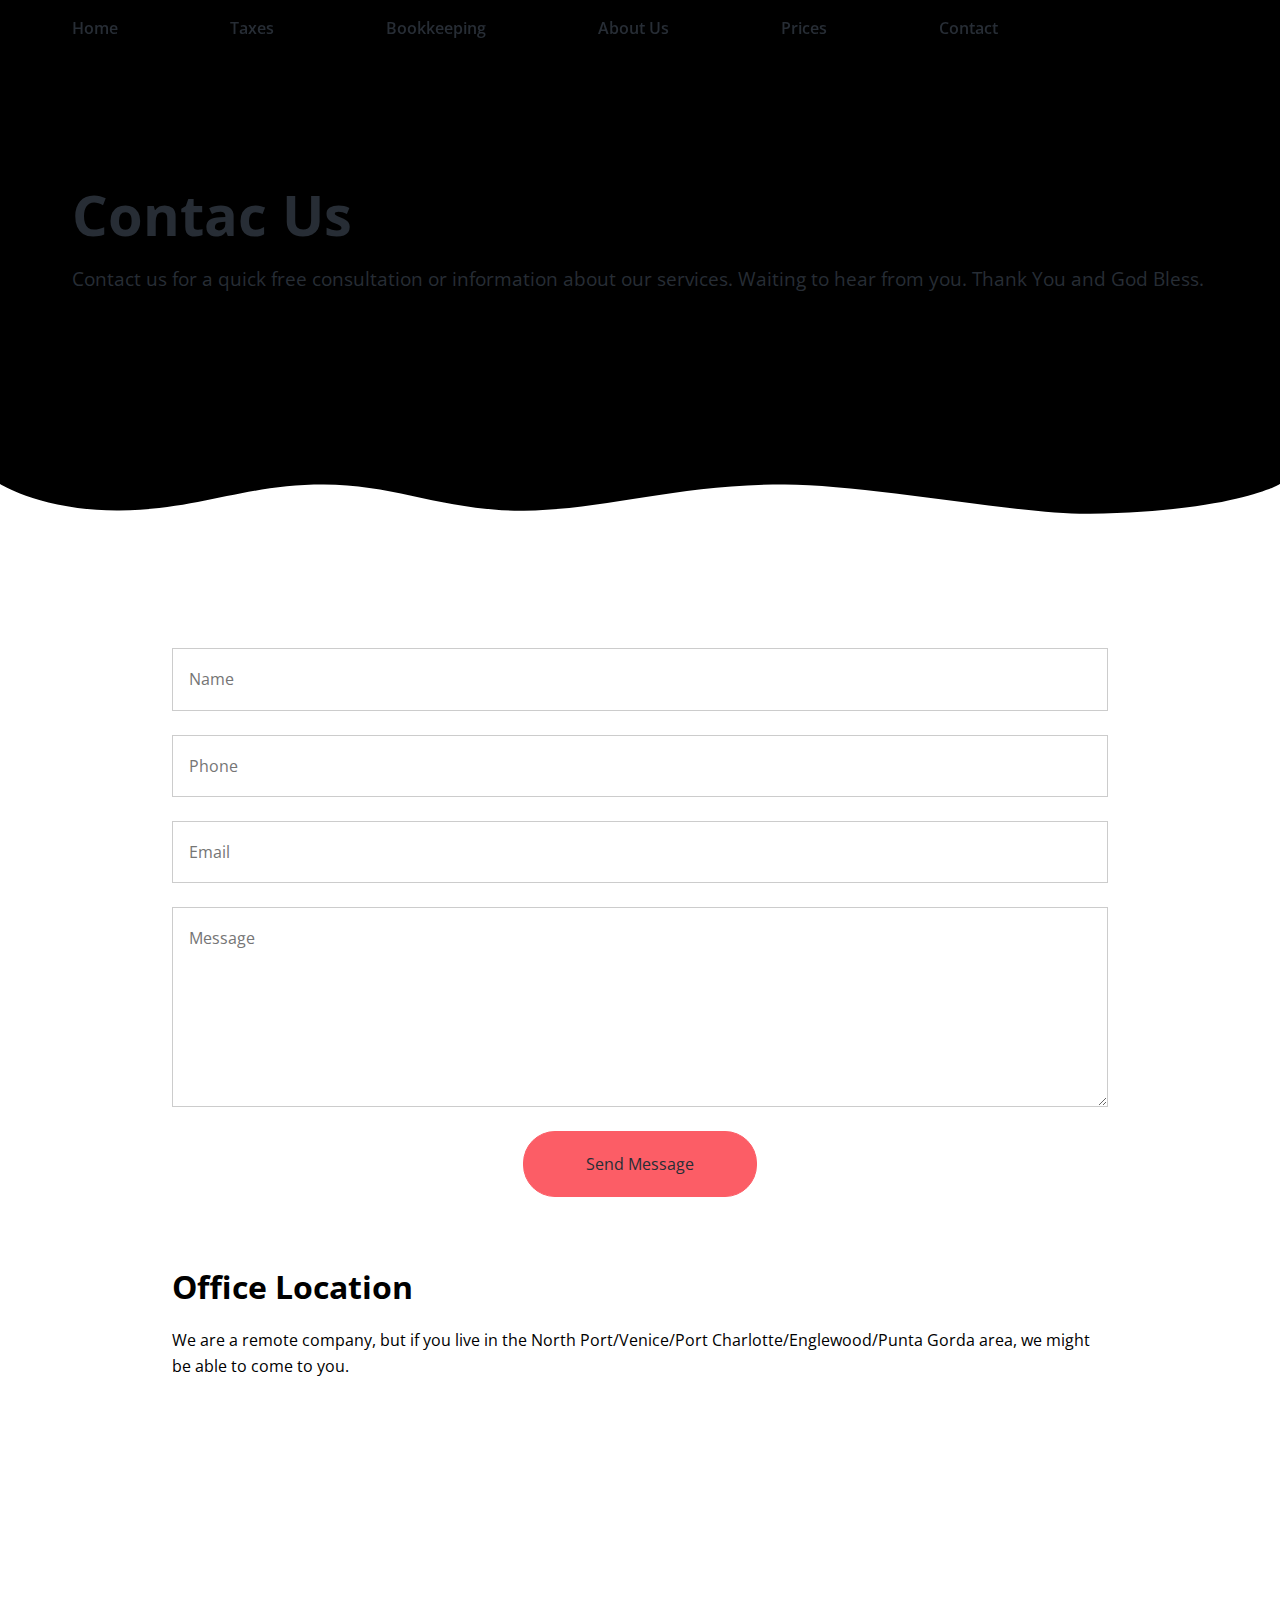
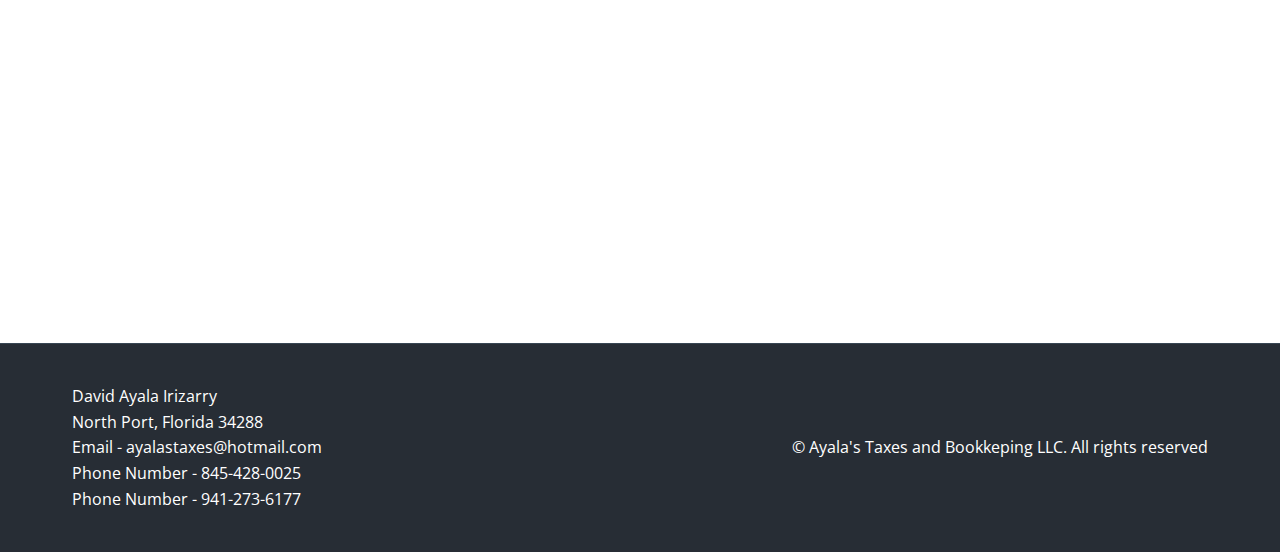
==== contact.html @ 927ef103 "copy of 1" ====
<!DOCTYPE html>
<html lang="en">
<head>
    <meta charset="UTF-8">
    <meta name="viewport" content="width=device-width, initial-scale=1.0">
    <link rel="preconnect" href="https://fonts.googleapis.com">
    <link rel="preconnect" href="https://fonts.gstatic.com" crossorigin>
    <link href="https://fonts.googleapis.com/css2?family=Open+Sans:ital,wght@0,300..800;1,300..800&display=swap" rel="stylesheet">
    <link rel="stylesheet" href="https://cdnjs.cloudflare.com/ajax/libs/font-awesome/6.6.0/css/all.min.css" integrity="sha512-Kc323vGBEqzTmouAECnVceyQqyqdsSiqLQISBL29aUW4U/M7pSPA/gEUZQqv1cwx4OnYxTxve5UMg5GT6L4JJg==" crossorigin="anonymous" referrerpolicy="no-referrer" />
    <link rel="stylesheet" href="./css/styles.css">
    <link rel="icon" href="./images/favicon.jpg">
    <title>Ayala's Taxes and Bookkeeping LLC</title>
</head>
<body>
    <nav class="navbar" role="navigation" aria-label="Main Navigation">
        <div class="navbar-flex container">
           <div class="main-menu-items">
                <ul class="main-menu-list">
                    <li>
                        <a href="/">Home</a>
                    </li>
                    <li>
                        <a href="/">Taxes</a>
                    </li>
                    <li>
                        <a href="#/">Bookkeeping</a>
                    </li>
                    <li>
                        <a href="/">About Us</a>
                    </li>
                    <li>
                        <a href="./prices.html">Prices</a>
                    </li>
                    <li>
                        <a href="contact.html">Contact</a>
                    </li>
                    <li>
                        <a href="https://www.facebook.com/" target="www.facebook.com" aria-label="Follow Us On Facebook">
                            <i class="fa-brands fa-facebook"></i>
                        </a>
                    </li>
                </ul>
            </div>
            
            <!-- mobile menu -->
             <div class="mobile-menu">
                <!-- hamburger button -->
                 <div class="mobile-menu-toggle" role="button" aria-expanded="false" aria-controls="mobile-menu-items" aria-label="Open Mobile Menu" tabindex="0">
                    <i class="fas fa-bars fa-2x"> M E N U</i>
                 </div>
                 <!-- mobile Menu Items-->
                 <div id="mobile-menu-items" class="mobile-menu-items">
                    <ul class="mobile-menu-list">
                        <li>
                            <a href="/">Home</a>
                        </li>
                        <li>
                            <a href="/">Taxes</a>
                        </li>
                        <li>
                            <a href="/">Bookkeeping</a>
                        </li>
                        <li>
                            <a href="/">About Us</a>
                        </li>
                        <li>
                            <a href="/prices.html">Prices</a>
                        </li>
                        <li>
                            <a href="contact.html">Contact</a>
                        </li>
                        <li>
                          <a href="https://www.facebook.com/" target="_blank" aria-label="Follow Us On Facebook">
                              <i class="fa-brands fa-facebook"></i>
                          </a>
                        </li>
                    </ul>
                </div>
             </div>
        </div>
    </nav>
    <header class="hero">
        <div class="container hero-flex">
            <div class="hero-content">
                <h1>Contac Us </h1>
                <p>
                  Contact us for a quick free consultation or information about our services. Waiting to hear from you. Thank You and God Bless.
                </p>
                
        <svg
        class="frame-decoration"
        data-name="Layer 2"
        xmlns="http://www.w3.org/2000/svg"
        preserveAspectRatio="none"
        viewBox="0 0 1920 192.275"
      >
        <defs>
          <style>
            .cls-1 {
              fill: #ffffff;
            }
          </style>
        </defs>
        <title>frame-decoration</title>
        <path
          class="cls-1"
          d="M0,158.755s63.9,52.163,179.472,50.736c121.494-1.5,185.839-49.738,305.984-49.733,109.21,0,181.491,51.733,300.537,50.233,123.941-1.562,225.214-50.126,390.43-50.374,123.821-.185,353.982,58.374,458.976,56.373,217.907-4.153,284.6-57.236,284.6-57.236V351.03H0V158.755Z"
          transform="translate(0 -158.755)"
        />
      </svg>
    </header>
        
         <section class="contact-form section">
            <div class="container-sm">

                <form
                action="https://formspree.io/f/mzzbyklr"
                method="POST"
              >
                    <input type="text" name="name" placeholder="Name">
                    <input type="tel" name="phone" placeholder="Phone">
                    <input type="email" name="email" placeholder="Email">
                    <textarea name="message" placeholder="Message"></textarea>
                    <button type="submit" class="btn">Send Message</button>
                </form>
            </div>
         </section>

         <!-- Location -->
          <section class="location section">
            <div class="container-sm">
                <h2>Office Location</h2>
                <p>
                    We are a remote company, but if you live in the North Port/Venice/Port Charlotte/Englewood/Punta Gorda area, we might be able to come to you.
                </p>
                <div class="map">
                    <iframe src="https://www.google.com/maps/embed?pb=!1m14!1m12!1m3!1d80402.91360916037!2d-82.22275165347267!3d27.051003151153793!2m3!1f0!2f0!3f0!3m2!1i1024!2i768!4f13.1!5e0!3m2!1sen!2sus!4v1736446587966!5m2!1sen!2sus" width="600" height="450" style="border:0;" allowfullscreen="" loading="lazy" referrerpolicy="no-referrer-when-downgrade"></iframe>
                  </div>
            </div>
          </section>

            <!-- footer -->
            <footer class="footer">
                <div class="container footer-flex">
                    <ul class="footer-links">
                      <li>David Ayala Irizarry</li>
                      <li>North Port, Florida 34288</li>
                      <li>Email - ayalastaxes@hotmail.com</li>
                      <li>Phone Number - 845-428-0025</li>
                      <li>Phone Number - 941-273-6177</li>
                    </ul>
                    <p>&copy; Ayala's Taxes and Bookkeping LLC. All rights reserved</p>
                  </div>
            </footer>
    <script src="./js/script.js"></script>
</body>
</html>
---- css/styles.css ----
*,
*::before,
*::after {
  margin: 0;
  padding: 0;
  box-sizing: border-box;
}

:root {
  --primary-color: #fc5d66;
  --secondary-color: #ffc05a;
  --light-color: #f9fafb;
  --dark-color: #272d35;
}

html,
body {
  font-family: 'Open Sans', sans-serif;
  line-height: 1.6;
  scroll-behavior: smooth;
}

a {
  text-decoration: none;
}

ul {
  list-style: none;
}

img {
  max-width: 100%;
}

/* Utility Classes */
.container {
  max-width: 1200px;
  margin: 0 auto;
  padding: 0 2rem;
}

.container-sm {
  max-width: 1000px;
  margin: 0 auto;
  padding: 0 2rem;
}

.btn {
  display: inline-block;
  padding: 1.3rem 2.3rem;
  border: 1px solid var(--primary-color);
  border-radius: 32px;
  background: var(--primary-color);
  color: var(--dark-color);
  cursor: pointer;
  transition: all 0.2s;
}

.btn:hover {
  background: var(--dark-color);
  color: #fff;
  border-color: #fff;
}

/* Text Classes */
.text-primary {
  color: var(--primary-color);
}

.text-secondary {
  color: var(--secondary-color);
}

.section {
  margin: 4rem 0;
}

/* Section Header */
.section-header {
  max-width: 750px;
  margin: 0 auto;
  text-align: center;
  margin-bottom: 3rem;
}

.section-header h2 {
  font-size: 2rem;
  font-weight: 700;
  color: var(--dark-color);
  margin-bottom: 0.5rem;
}

.section-header p {
  font-size: 1.3rem;
  color: var(--dark-color);
}

.heading-border {
  width: 64px;
  height: 4px;
  background: var(--primary-color);
  margin: 0 auto 2rem;
}

/* Card */
.card {
  display: flex;
  flex-direction: column;
  align-items: center;
  justify-content: center;
  text-align: center;
  padding: 2rem 1.75rem;
  background: #fff;
  box-shadow: 0 4px 12px 0 rgba(0, 0, 0, 0.3);
}

/* Navbar */
.navbar {
  background: transparent;
  color: white;
  padding: 1rem 2rem;
  position: fixed;
  top: 0;
  right: 0;
  left: 0;
  z-index: 1000;
  transition: background-color 0.5s ease-in-out;
}

.navbar.navbar-scroll {
  background-color: rgba(235, 77, 85, 0.3);
  backdrop-filter: blur(10px);
}

.navbar-flex {
  display: flex;
  justify-content: space-between;
  align-items: center;
}

.navbar img {
  width: 81px;
  height: 32px;
}

.navbar .main-menu-list {
  display: flex;
  align-items: center;
  gap: 7rem;
  font-weight: 600;
}

.navbar a {
  color:var(--dark-color);
}

.navbar a:hover {
  color: rgba(0, 0, 0, 0.3);
}

.navbar i {
  font-size: 1.5rem;
}

/* Mobile Menu */
.mobile-menu {
  display: none;
}

.navbar .mobile-menu-toggle {
  color: var(--dark-color);
  cursor: pointer;
}

.navbar .mobile-menu-items {
  position: absolute;
  top: 100%;
  left: 0;
  width: 100%;
  background: rgba(0, 0, 0, 0.8);
  opacity: 0.95;
  padding: 3rem 2rem;
  text-align: center;
  box-shadow: 0 2px 5px rgba(0, 0, 0, 0.1);
  border-top: 1px solid rgba(255, 255, 255, 0.1);
  transform: translateX(100%);
  transition: transform 0.3s ease;
}

.navbar .mobile-menu-items.active {
  transform: translateX(0);
}

.navbar .mobile-menu-list {
  display: flex;
  flex-direction: column;
  gap: 2rem;
  font-size: 1.2rem;
}

.navbar .mobile-menu-items a:hover {
  color: rgba(241, 235, 235, 0.7);
}

/* Hero */
.hero {
  background: #000 url('../images/white-brick-background.jpg') center center/cover
    no-repeat;
  padding: 11.5rem 2rem 8rem;
  color:var(--dark-color);
  overflow-x: hidden;
  position: relative;
  
}

.hero .hero-flex {
  display: flex;
  justify-content: space-between;
  align-items: center;
  gap: 6rem;
  padding-bottom: 8rem;
}

.hero h1 {
  font-size: 3.5rem;
  line-height: 1.1;
  font-weight: 700;
  margin-bottom: 1rem;
}

.hero p {
  font-size: 1.2rem;
  margin-bottom: 2rem;
  line-height: 1.8;
  font-weight: 400;
}

.hero img {
  width: 50%;
  border-radius: 25px;
}

.hero .frame-decoration {
  position: absolute;
  bottom: 0;
  left: 0;
  width: 100%;
  height: 100px;
}

/* Learn Topics */
.topics {
  display: grid;
  grid-template-columns: repeat(4, 1fr);
  gap: 2rem;
}

.topic img {
  transition: transform 0.3s;
  max-height: 200px;
  width: 100%;
  align-items: center;
  justify-content: center;
}

.topic img:hover {
  transform: scale(1.1);
}

.topic h3 {
  font-size: 1rem;
  font-weight: 700;
  margin: 0.5rem 0;
  text-align: center;
}

/* Chapter Cards */
.chapter-cards {
  display: grid;
  grid-template-columns: repeat(3, 1fr);
  gap: 2rem;
  padding: 1rem 0 4rem;
}

.chapter-cards img {
  width: 150px;
  margin-top: 1rem;
}

.chapter-cards h3 {
  font-size: 1.25rem;
  font-weight: 700;
  margin: 1rem 0;
}

/* Essential documents */
.summary {
  background: var(--light-color);
  color: var(--dark-color);
  padding: 4rem 2rem 5rem;
}

.summary .section-lists {
  background: #fff;
  padding: 2rem;
}

.summary .list-header {
  background: var(--primary-color);
  color: #fff;
  padding: 0.5rem 1rem;
  font-size: 1.2rem;
  font-weight: 700;
  margin: 1rem 0;
}

.summary .list-item {
  padding: 1.4rem 0;
  border-bottom: 1px solid #f1f4f6;
}

.summary .list-item:last-child {
  border-bottom: none;
}

/* Info Section */
.info-container {
  background: url('../images/audience.jpg') top center/cover no-repeat;
  display: flex;
  margin: 4rem;
  border-radius: 5px;
}
.info-container-2 {
  background: url('../images/pexels-scottwebb-27406.jpg') top center/cover no-repeat;
  display: flex;
  flex-direction: row-reverse;
  margin: 4rem;
  border-radius: 5px;
}

.info-content {
  background-color: var(--primary-color);
  color: #fff;
  flex: 1;
  padding: 4rem;
  border-radius: 5px;
}

.info-content h2 {
  font-size: 2rem;
  margin-bottom: 1rem;
  font-weight: 700;
}

.info-content p {
  font-size: 1.2rem;
  margin-bottom: 2rem;
}

.info-content ul li {
  font-size: 1.2rem;
  line-height: 2;
}

.info-content i {
  margin-right: 0.5rem;
  color: var(--secondary-color);
}

.info-left {
  width: 50%;
}

/* Takeaways */
.takeaways-cards {
  display: grid;
  grid-template-columns: repeat(3, 1fr);
  gap: 2rem;
  padding: 1.5rem 0;
}

.takeaways-cards .card {
  flex-direction: row;
  text-align: left;
}

.takeaways-cards .card i {
  margin-right: 1rem;
}

.takeaways h2{
  margin-top: 4rem;
}

/* Details */
.details .details-flex {
  display: flex;
  gap: 4rem;
  align-items: center;
  justify-content: center;
}

.details img {
  width: 100%;
  max-width: 400px;
  max-height: 500px;
  border-radius: 50%;
}

.details h2 {
  font-size: 2rem;
  font-weight: 700;
  margin-bottom: 0.5rem;
}

.details .heading-border {
  margin: 0;
}

.details p {
  margin: 1rem 0 2rem;
}

/* Author */
.details + .details .details-flex {
  flex-direction: row-reverse;
}

.details ul {
  margin-bottom: 2rem;
}

.details ul li {
  line-height: 2;
}

.details i {
  margin-right: 0.5rem;
}

/* Footer */
.footer {
  background: var(--dark-color);
  color: #fff;
  border-top: 1px solid #384653;
  padding: 0.5rem 2rem;
}

.footer-flex {
  display: flex;
  justify-content: space-between;
  align-items: center;
}

.footer ul {
  display: flex;
  flex-direction: column;
  justify-content: center;
  /* gap: .5rem; */
  margin: 2rem 0;
}

/* Inner Header */
.inner-header {
  background: var(--primary-color);
  color: #fff;
  height: 250px;
  padding-top: 8rem;
}

.inner-header h1 {
  font-size: 2.5rem;
  font-weight: 700;
  margin-bottom: 1rem;
}

/* Contact Form */
.contact-form p {
  margin-bottom: 3rem;
}

.contact-form input,
.contact-form textarea {
  display: block;
  font-family: inherit;
  font-size: medium;
  width: 100%;
  margin: 1.5rem 0;
  border: 1px solid #ccc;
  padding: 1.2rem 1rem;
}

.contact-form textarea {
  height: 200px;
}

.contact-form .btn {
  display: block;
  width: 25%;
  font-size: inherit;
  font-family: inherit;
  margin: 0 auto;
}

/* Location */
.location h2 {
  font-size: 2rem;
  font-weight: 700;
  margin-bottom: 1rem;
}

.location p {
  margin-bottom: 2rem;
}

.location .map {
  overflow: hidden;
  position: relative;
  height: 0;
  margin-bottom: 3rem;
  padding-bottom: 50%;
  border-radius: 0.25rem;
}

.location .map iframe {
  position: absolute;
  top: 0;
  left: 0;
  width: 100%;
  height: 100%;
  border: none;
}

/* Media Queries */
@media (max-width: 1200px) {
  .hero .hero-flex {
    gap: 2rem;
  }

  .hero img {
    max-width: 500px;
    margin-right: 0;
  }

  .hero h1 {
    font-size: 3rem;
  }

  .topics {
    grid-template-columns: repeat(3, 1fr);
  }
}

@media (max-width: 992px) {
  .hero {
    text-align: center;
  }

  .hero .hero-flex {
    flex-direction: column;
    padding-bottom: 4rem;
  }

  .hero img {
    max-width: 600px;
    margin-top: 2rem;
  }

  .topics {
    grid-template-columns: repeat(2, 1fr);
  }

  .chapter-cards,
  .takeaways-cards {
    grid-template-columns: 1fr;
  }

  .details-flex,
  .details + .details .details-flex,
  .stats .stats-flex {
    flex-direction: column;
    gap: 2rem;
  }
}

@media (max-width: 768px) {
  .main-menu-items,
  .info-left {
    display: none;
  }

  .navbar .mobile-menu {
    display: block;
  }

  .navbar .mobile-menu-toggle {
    display: block;
    padding: 10px;
  }

  .navbar .mobile-menu-list a{
    color: #fff;
  }

  .info-container {
    flex-direction: column;
  }

  .info-content {
    padding: 2rem;
  }

  .info-content h2 {
    font-size: 1.5rem;
  }

  .info-content p {
    font-size: 1rem;
  }

  .footer {
    padding: 0.5rem 1rem;
  }

  .footer-flex {
    flex-direction: column;
    text-align: center;
  }
}

@media (max-width: 576px) {
  .hero {
    padding-right: 0.2rem;
    padding-left: 0.2rem;
  }

  .hero h1 {
    font-size: 2.5rem;
  }

  .hero img {
    max-width: 350px;
  }

  .topics {
    grid-template-columns: 1fr;
  }

  .summary .container {
    padding: 0;
  }
}
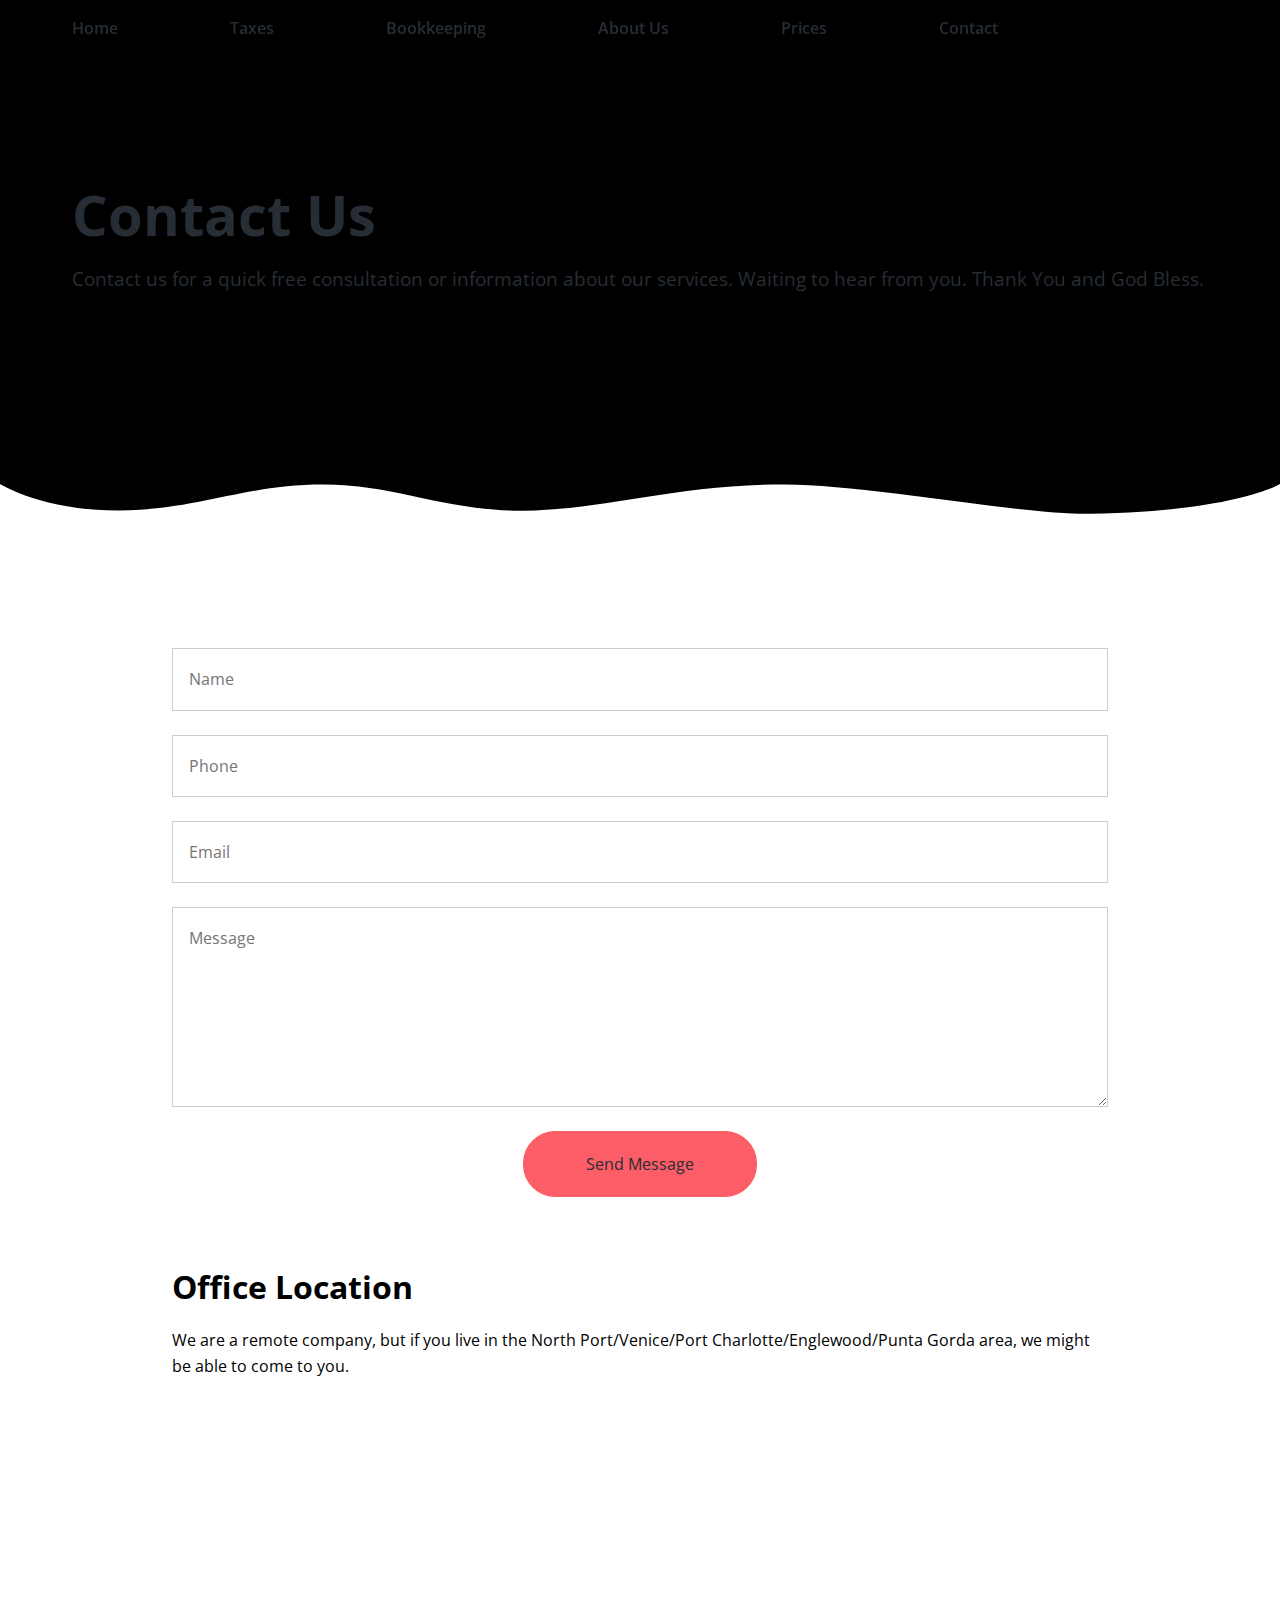
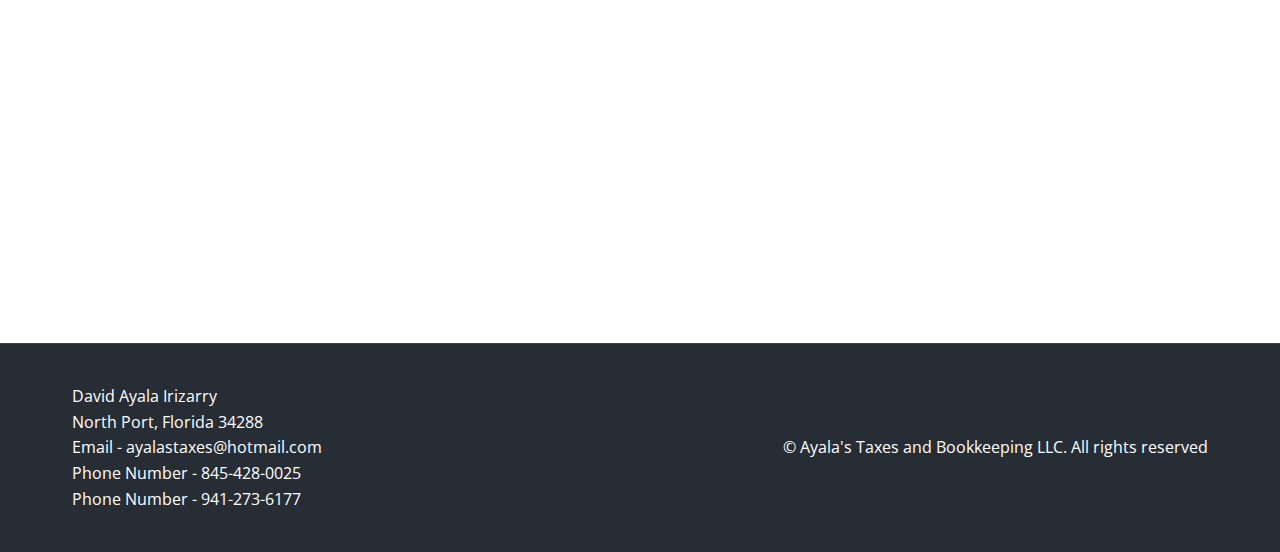
==== commit 89bbf33d: "last changes" ====
--- a/contact.html
+++ b/contact.html
@@ -82,7 +82,7 @@
     <header class="hero">
         <div class="container hero-flex">
             <div class="hero-content">
-                <h1>Contac Us </h1>
+                <h1>Contact Us </h1>
                 <p>
                   Contact us for a quick free consultation or information about our services. Waiting to hear from you. Thank You and God Bless.
                 </p>
@@ -149,7 +149,7 @@
                       <li>Phone Number - 845-428-0025</li>
                       <li>Phone Number - 941-273-6177</li>
                     </ul>
-                    <p>&copy; Ayala's Taxes and Bookkeping LLC. All rights reserved</p>
+                    <p>&copy; Ayala's Taxes and Bookkeeping LLC. All rights reserved</p>
                   </div>
             </footer>
     <script src="./js/script.js"></script>
